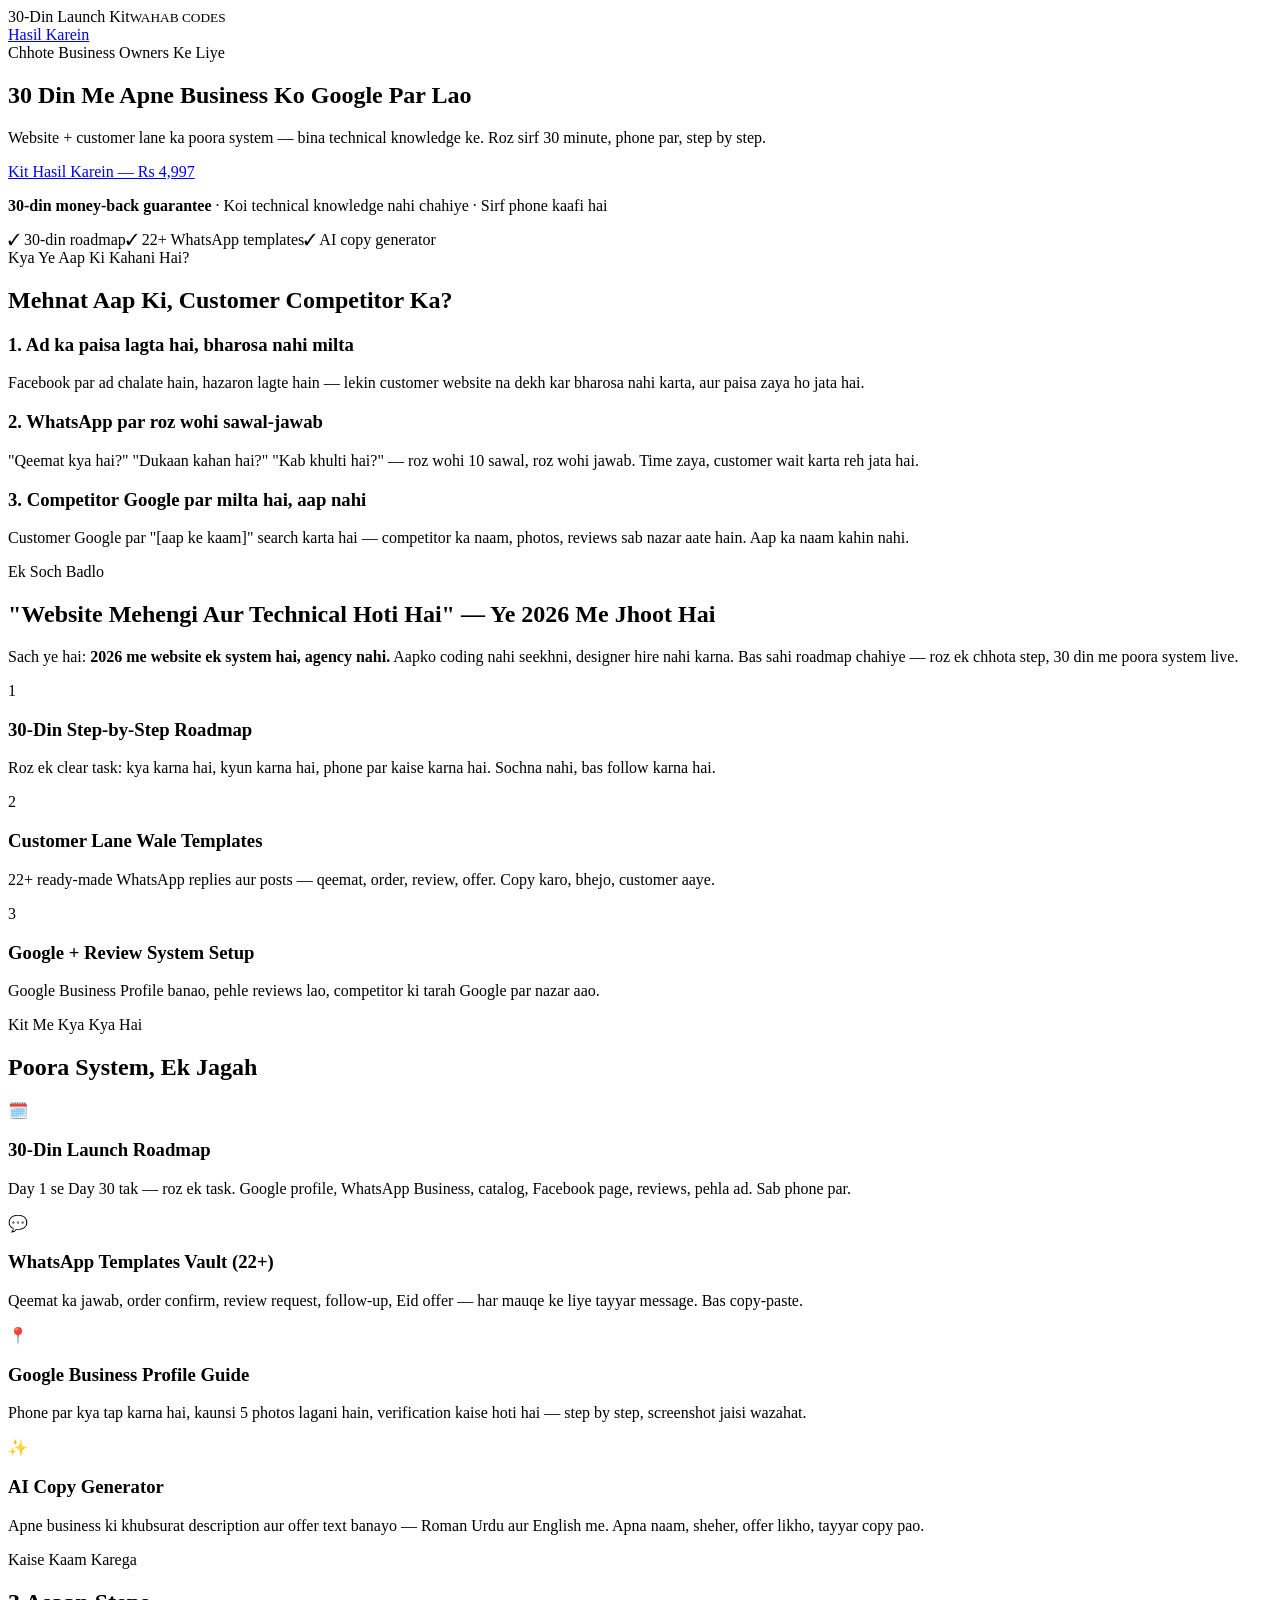
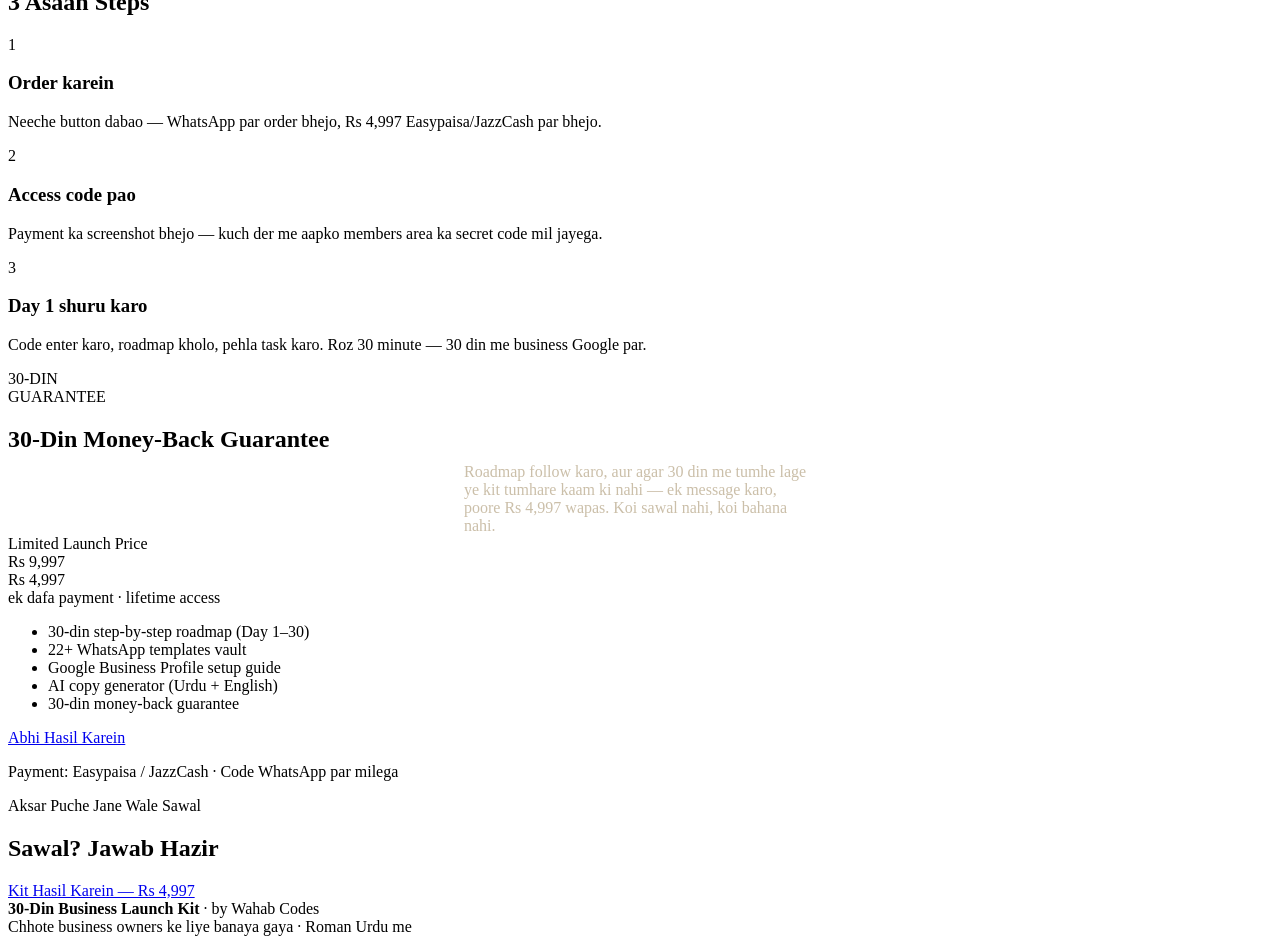
==== members/index.html @ 4843637c "Add files via upload" ====
<!DOCTYPE html>
<html lang="ur">
<head>
<meta charset="UTF-8">
<meta name="viewport" content="width=device-width, initial-scale=1.0, viewport-fit=cover">
<title>30-Din Business Launch Kit — Apne Business Ko Google Par Lao</title>
<meta name="description" content="30 din me apne business ko Google par lao — website + customer lane ka poora system, bina technical knowledge ke. Chhote business owners ke liye step-by-step roadmap, WhatsApp templates aur AI copy generator.">
<link rel="preconnect" href="https://fonts.googleapis.com">
<link rel="preconnect" href="https://fonts.gstatic.com" crossorigin>
<link href="https://fonts.googleapis.com/css2?family=Montserrat:wght@700;800&family=Inter:wght@400;500;600;700&display=swap" rel="stylesheet">
<link rel="stylesheet" href="css/style.css">
</head>
<body class="has-sticky">

<header class="topbar">
  <div class="wrap">
    <div class="brand">30-Din Launch Kit<small>WAHAB CODES</small></div>
    <a class="cta-mini" href="buy.html">Hasil Karein</a>
  </div>
</header>

<section class="hero">
  <div class="wrap">
    <span class="kicker">Chhote Business Owners Ke Liye</span>
    <h1>30 Din Me Apne Business Ko <span class="hl">Google Par Lao</span></h1>
    <p class="lead">Website + customer lane ka poora system — bina technical knowledge ke. Roz sirf 30 minute, phone par, step by step.</p>
    <a class="btn" href="buy.html">Kit Hasil Karein — Rs 4,997</a>
    <p class="trustline"><b>30-din money-back guarantee</b> · Koi technical knowledge nahi chahiye · Sirf phone kaafi hai</p>
    <div class="hero-badges">
      <span>✓ 30-din roadmap</span><span>✓ 22+ WhatsApp templates</span><span>✓ AI copy generator</span>
    </div>
  </div>
</section>

<section class="dark">
  <div class="wrap">
    <span class="kicker">Kya Ye Aap Ki Kahani Hai?</span>
    <h2>Mehnat Aap Ki, Customer Competitor Ka?</h2>
    <div class="pain-card">
      <h3>1. Ad ka paisa lagta hai, bharosa nahi milta</h3>
      <p>Facebook par ad chalate hain, hazaron lagte hain — lekin customer website na dekh kar bharosa nahi karta, aur paisa zaya ho jata hai.</p>
    </div>
    <div class="pain-card">
      <h3>2. WhatsApp par roz wohi sawal-jawab</h3>
      <p>"Qeemat kya hai?" "Dukaan kahan hai?" "Kab khulti hai?" — roz wohi 10 sawal, roz wohi jawab. Time zaya, customer wait karta reh jata hai.</p>
    </div>
    <div class="pain-card">
      <h3>3. Competitor Google par milta hai, aap nahi</h3>
      <p>Customer Google par "[aap ke kaam]" search karta hai — competitor ka naam, photos, reviews sab nazar aate hain. Aap ka naam kahin nahi.</p>
    </div>
  </div>
</section>

<section>
  <div class="wrap">
    <span class="kicker">Ek Soch Badlo</span>
    <h2>"Website Mehengi Aur Technical Hoti Hai" — Ye 2026 Me Jhoot Hai</h2>
    <p class="lead" style="margin-top:10px">Sach ye hai: <b style="color:var(--espresso)">2026 me website ek system hai, agency nahi.</b> Aapko coding nahi seekhni, designer hire nahi karna. Bas sahi roadmap chahiye — roz ek chhota step, 30 din me poora system live.</p>
    <div class="grid3">
      <div class="pcard">
        <div class="num">1</div>
        <h3>30-Din Step-by-Step Roadmap</h3>
        <p>Roz ek clear task: kya karna hai, kyun karna hai, phone par kaise karna hai. Sochna nahi, bas follow karna hai.</p>
      </div>
      <div class="pcard">
        <div class="num">2</div>
        <h3>Customer Lane Wale Templates</h3>
        <p>22+ ready-made WhatsApp replies aur posts — qeemat, order, review, offer. Copy karo, bhejo, customer aaye.</p>
      </div>
      <div class="pcard">
        <div class="num">3</div>
        <h3>Google + Review System Setup</h3>
        <p>Google Business Profile banao, pehle reviews lao, competitor ki tarah Google par nazar aao.</p>
      </div>
    </div>
  </div>
</section>

<section class="inside">
  <div class="wrap">
    <span class="kicker">Kit Me Kya Kya Hai</span>
    <h2>Poora System, Ek Jagah</h2>
    <div class="inside-item">
      <div class="ico">🗓️</div>
      <div><h3>30-Din Launch Roadmap</h3><p>Day 1 se Day 30 tak — roz ek task. Google profile, WhatsApp Business, catalog, Facebook page, reviews, pehla ad. Sab phone par.</p></div>
    </div>
    <div class="inside-item">
      <div class="ico">💬</div>
      <div><h3>WhatsApp Templates Vault (22+)</h3><p>Qeemat ka jawab, order confirm, review request, follow-up, Eid offer — har mauqe ke liye tayyar message. Bas copy-paste.</p></div>
    </div>
    <div class="inside-item">
      <div class="ico">📍</div>
      <div><h3>Google Business Profile Guide</h3><p>Phone par kya tap karna hai, kaunsi 5 photos lagani hain, verification kaise hoti hai — step by step, screenshot jaisi wazahat.</p></div>
    </div>
    <div class="inside-item">
      <div class="ico">✨</div>
      <div><h3>AI Copy Generator</h3><p>Apne business ki khubsurat description aur offer text banayo — Roman Urdu aur English me. Apna naam, sheher, offer likho, tayyar copy pao.</p></div>
    </div>
  </div>
</section>

<section>
  <div class="wrap">
    <span class="kicker">Kaise Kaam Karega</span>
    <h2>3 Asaan Steps</h2>
    <div class="step"><div class="n">1</div><div><h3>Order karein</h3><p>Neeche button dabao — WhatsApp par order bhejo, Rs 4,997 Easypaisa/JazzCash par bhejo.</p></div></div>
    <div class="step"><div class="n">2</div><div><h3>Access code pao</h3><p>Payment ka screenshot bhejo — kuch der me aapko members area ka secret code mil jayega.</p></div></div>
    <div class="step"><div class="n">3</div><div><h3>Day 1 shuru karo</h3><p>Code enter karo, roadmap kholo, pehla task karo. Roz 30 minute — 30 din me business Google par.</p></div></div>
  </div>
</section>

<section class="guarantee">
  <div class="wrap">
    <div class="seal">30-DIN<br>GUARANTEE</div>
    <h2 style="margin-bottom:10px">30-Din Money-Back Guarantee</h2>
    <p class="lead" style="color:#CBBFA9;max-width:44ch;margin:0 auto">Roadmap follow karo, aur agar 30 din me tumhe lage ye kit tumhare kaam ki nahi — ek message karo, poore Rs 4,997 wapas. Koi sawal nahi, koi bahana nahi.</p>
  </div>
</section>

<section>
  <div class="wrap">
    <div class="price-card">
      <span class="kicker">Limited Launch Price</span>
      <div class="was">Rs 9,997</div>
      <div class="now">Rs 4,997</div>
      <div class="per">ek dafa payment · lifetime access</div>
      <ul>
        <li>30-din step-by-step roadmap (Day 1–30)</li>
        <li>22+ WhatsApp templates vault</li>
        <li>Google Business Profile setup guide</li>
        <li>AI copy generator (Urdu + English)</li>
        <li>30-din money-back guarantee</li>
      </ul>
      <a class="btn" href="buy.html">Abhi Hasil Karein</a>
      <p class="trustline">Payment: Easypaisa / JazzCash · Code WhatsApp par milega</p>
    </div>
  </div>
</section>

<section style="padding-top:0">
  <div class="wrap">
    <span class="kicker">Aksar Puche Jane Wale Sawal</span>
    <h2>Sawal? Jawab Hazir</h2>
    <div id="faq"></div>
  </div>
</section>

<div class="sticky-cta">
  <a class="btn" href="buy.html">Kit Hasil Karein — Rs 4,997</a>
</div>

<footer>
  <div class="wrap">
    <b>30-Din Business Launch Kit</b> · by Wahab Codes<br>
    Chhote business owners ke liye banaya gaya · Roman Urdu me
  </div>
</footer>

<script src="js/main.js"></script>
</body>
</html>
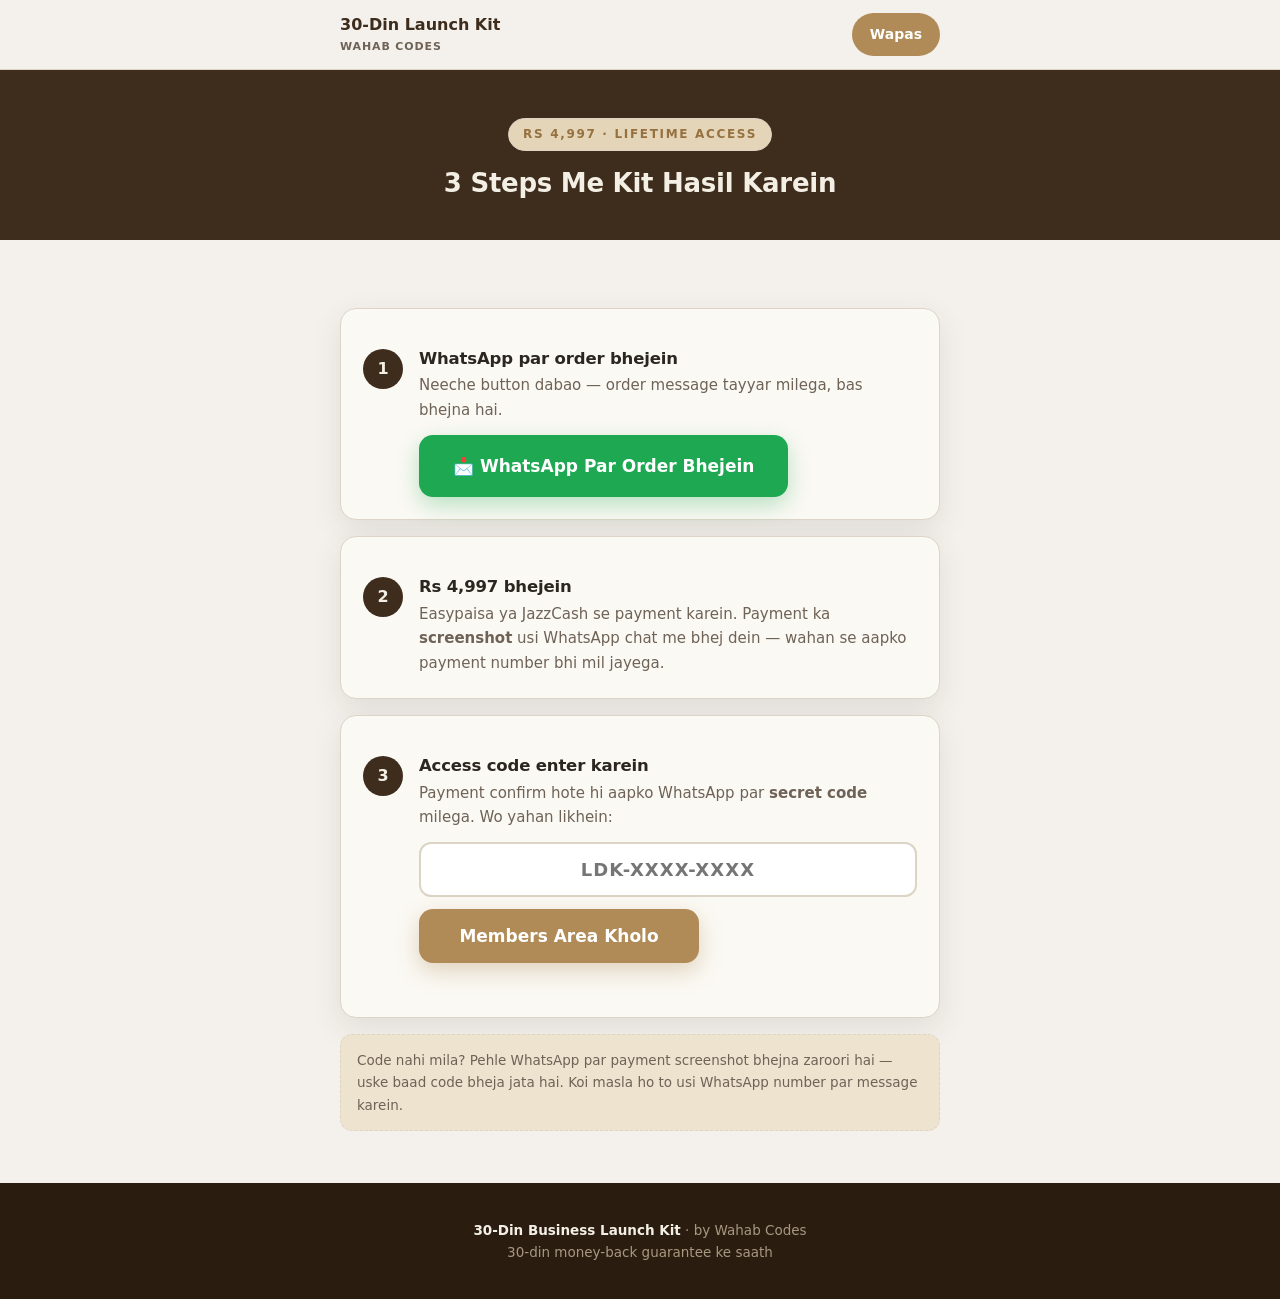
==== commit d2f80ec1: "Fix swapped index.html: members home goes in members/" ====
--- a/members/index.html
+++ b/members/index.html
@@ -3,159 +3,60 @@
 <head>
 <meta charset="UTF-8">
 <meta name="viewport" content="width=device-width, initial-scale=1.0, viewport-fit=cover">
-<title>30-Din Business Launch Kit — Apne Business Ko Google Par Lao</title>
-<meta name="description" content="30 din me apne business ko Google par lao — website + customer lane ka poora system, bina technical knowledge ke. Chhote business owners ke liye step-by-step roadmap, WhatsApp templates aur AI copy generator.">
+<title>Members Area — 30-Din Business Launch Kit</title>
 <link rel="preconnect" href="https://fonts.googleapis.com">
 <link rel="preconnect" href="https://fonts.gstatic.com" crossorigin>
 <link href="https://fonts.googleapis.com/css2?family=Montserrat:wght@700;800&family=Inter:wght@400;500;600;700&display=swap" rel="stylesheet">
-<link rel="stylesheet" href="css/style.css">
+<link rel="stylesheet" href="../css/style.css">
+<script src="js/gate.js"></script>
 </head>
-<body class="has-sticky">
+<body>
 
-<header class="topbar">
+<header class="mem-top">
   <div class="wrap">
-    <div class="brand">30-Din Launch Kit<small>WAHAB CODES</small></div>
-    <a class="cta-mini" href="buy.html">Hasil Karein</a>
+    <p style="letter-spacing:.12em;font-size:11px;font-weight:700">WAHAB CODES · MEMBERS AREA</p>
+    <h1>Assalam-o-Alaikum! 👋</h1>
+    <p>Aapka 30-din ka safar yahan se shuru hota hai. Neeche se Day 1 kholo.</p>
   </div>
 </header>
 
-<section class="hero">
+<section style="padding-top:26px">
   <div class="wrap">
-    <span class="kicker">Chhote Business Owners Ke Liye</span>
-    <h1>30 Din Me Apne Business Ko <span class="hl">Google Par Lao</span></h1>
-    <p class="lead">Website + customer lane ka poora system — bina technical knowledge ke. Roz sirf 30 minute, phone par, step by step.</p>
-    <a class="btn" href="buy.html">Kit Hasil Karein — Rs 4,997</a>
-    <p class="trustline"><b>30-din money-back guarantee</b> · Koi technical knowledge nahi chahiye · Sirf phone kaafi hai</p>
-    <div class="hero-badges">
-      <span>✓ 30-din roadmap</span><span>✓ 22+ WhatsApp templates</span><span>✓ AI copy generator</span>
+    <a class="mem-card" href="roadmap.html">
+      <span class="tag">Day 1 – 30</span>
+      <h3>🗓️ 30-Din Launch Roadmap</h3>
+      <p>Roz ek task: kya karna hai, kyun, aur phone par kaise. Day 1 se shuru karein.</p>
+    </a>
+    <a class="mem-card" href="templates.html">
+      <span class="tag">22+ Ready Messages</span>
+      <h3>💬 WhatsApp Templates Vault</h3>
+      <p>Qeemat, order, review, offer — har mauqe ka tayyar jawab. Copy karein, bhej dein.</p>
+    </a>
+    <a class="mem-card" href="gbp-guide.html">
+      <span class="tag">Step by Step</span>
+      <h3>📍 Google Business Profile Guide</h3>
+      <p>Google par apni dukaan kaise lao — phone par kya tap karna hai, sab kuch.</p>
+    </a>
+    <a class="mem-card" href="generator.html">
+      <span class="tag">AI Tool</span>
+      <h3>✨ Copy Generator</h3>
+      <p>Apne business ki khubsurat description aur offer text banayo — Urdu aur English me.</p>
+    </a>
+    <div style="text-align:center">
+      <button class="logout" id="logoutBtn" type="button">Logout</button>
     </div>
   </div>
 </section>
 
-<section class="dark">
-  <div class="wrap">
-    <span class="kicker">Kya Ye Aap Ki Kahani Hai?</span>
-    <h2>Mehnat Aap Ki, Customer Competitor Ka?</h2>
-    <div class="pain-card">
-      <h3>1. Ad ka paisa lagta hai, bharosa nahi milta</h3>
-      <p>Facebook par ad chalate hain, hazaron lagte hain — lekin customer website na dekh kar bharosa nahi karta, aur paisa zaya ho jata hai.</p>
-    </div>
-    <div class="pain-card">
-      <h3>2. WhatsApp par roz wohi sawal-jawab</h3>
-      <p>"Qeemat kya hai?" "Dukaan kahan hai?" "Kab khulti hai?" — roz wohi 10 sawal, roz wohi jawab. Time zaya, customer wait karta reh jata hai.</p>
-    </div>
-    <div class="pain-card">
-      <h3>3. Competitor Google par milta hai, aap nahi</h3>
-      <p>Customer Google par "[aap ke kaam]" search karta hai — competitor ka naam, photos, reviews sab nazar aate hain. Aap ka naam kahin nahi.</p>
-    </div>
-  </div>
-</section>
-
-<section>
-  <div class="wrap">
-    <span class="kicker">Ek Soch Badlo</span>
-    <h2>"Website Mehengi Aur Technical Hoti Hai" — Ye 2026 Me Jhoot Hai</h2>
-    <p class="lead" style="margin-top:10px">Sach ye hai: <b style="color:var(--espresso)">2026 me website ek system hai, agency nahi.</b> Aapko coding nahi seekhni, designer hire nahi karna. Bas sahi roadmap chahiye — roz ek chhota step, 30 din me poora system live.</p>
-    <div class="grid3">
-      <div class="pcard">
-        <div class="num">1</div>
-        <h3>30-Din Step-by-Step Roadmap</h3>
-        <p>Roz ek clear task: kya karna hai, kyun karna hai, phone par kaise karna hai. Sochna nahi, bas follow karna hai.</p>
-      </div>
-      <div class="pcard">
-        <div class="num">2</div>
-        <h3>Customer Lane Wale Templates</h3>
-        <p>22+ ready-made WhatsApp replies aur posts — qeemat, order, review, offer. Copy karo, bhejo, customer aaye.</p>
-      </div>
-      <div class="pcard">
-        <div class="num">3</div>
-        <h3>Google + Review System Setup</h3>
-        <p>Google Business Profile banao, pehle reviews lao, competitor ki tarah Google par nazar aao.</p>
-      </div>
-    </div>
-  </div>
-</section>
-
-<section class="inside">
-  <div class="wrap">
-    <span class="kicker">Kit Me Kya Kya Hai</span>
-    <h2>Poora System, Ek Jagah</h2>
-    <div class="inside-item">
-      <div class="ico">🗓️</div>
-      <div><h3>30-Din Launch Roadmap</h3><p>Day 1 se Day 30 tak — roz ek task. Google profile, WhatsApp Business, catalog, Facebook page, reviews, pehla ad. Sab phone par.</p></div>
-    </div>
-    <div class="inside-item">
-      <div class="ico">💬</div>
-      <div><h3>WhatsApp Templates Vault (22+)</h3><p>Qeemat ka jawab, order confirm, review request, follow-up, Eid offer — har mauqe ke liye tayyar message. Bas copy-paste.</p></div>
-    </div>
-    <div class="inside-item">
-      <div class="ico">📍</div>
-      <div><h3>Google Business Profile Guide</h3><p>Phone par kya tap karna hai, kaunsi 5 photos lagani hain, verification kaise hoti hai — step by step, screenshot jaisi wazahat.</p></div>
-    </div>
-    <div class="inside-item">
-      <div class="ico">✨</div>
-      <div><h3>AI Copy Generator</h3><p>Apne business ki khubsurat description aur offer text banayo — Roman Urdu aur English me. Apna naam, sheher, offer likho, tayyar copy pao.</p></div>
-    </div>
-  </div>
-</section>
-
-<section>
-  <div class="wrap">
-    <span class="kicker">Kaise Kaam Karega</span>
-    <h2>3 Asaan Steps</h2>
-    <div class="step"><div class="n">1</div><div><h3>Order karein</h3><p>Neeche button dabao — WhatsApp par order bhejo, Rs 4,997 Easypaisa/JazzCash par bhejo.</p></div></div>
-    <div class="step"><div class="n">2</div><div><h3>Access code pao</h3><p>Payment ka screenshot bhejo — kuch der me aapko members area ka secret code mil jayega.</p></div></div>
-    <div class="step"><div class="n">3</div><div><h3>Day 1 shuru karo</h3><p>Code enter karo, roadmap kholo, pehla task karo. Roz 30 minute — 30 din me business Google par.</p></div></div>
-  </div>
-</section>
-
-<section class="guarantee">
-  <div class="wrap">
-    <div class="seal">30-DIN<br>GUARANTEE</div>
-    <h2 style="margin-bottom:10px">30-Din Money-Back Guarantee</h2>
-    <p class="lead" style="color:#CBBFA9;max-width:44ch;margin:0 auto">Roadmap follow karo, aur agar 30 din me tumhe lage ye kit tumhare kaam ki nahi — ek message karo, poore Rs 4,997 wapas. Koi sawal nahi, koi bahana nahi.</p>
-  </div>
-</section>
-
-<section>
-  <div class="wrap">
-    <div class="price-card">
-      <span class="kicker">Limited Launch Price</span>
-      <div class="was">Rs 9,997</div>
-      <div class="now">Rs 4,997</div>
-      <div class="per">ek dafa payment · lifetime access</div>
-      <ul>
-        <li>30-din step-by-step roadmap (Day 1–30)</li>
-        <li>22+ WhatsApp templates vault</li>
-        <li>Google Business Profile setup guide</li>
-        <li>AI copy generator (Urdu + English)</li>
-        <li>30-din money-back guarantee</li>
-      </ul>
-      <a class="btn" href="buy.html">Abhi Hasil Karein</a>
-      <p class="trustline">Payment: Easypaisa / JazzCash · Code WhatsApp par milega</p>
-    </div>
-  </div>
-</section>
-
-<section style="padding-top:0">
-  <div class="wrap">
-    <span class="kicker">Aksar Puche Jane Wale Sawal</span>
-    <h2>Sawal? Jawab Hazir</h2>
-    <div id="faq"></div>
-  </div>
-</section>
-
-<div class="sticky-cta">
-  <a class="btn" href="buy.html">Kit Hasil Karein — Rs 4,997</a>
-</div>
-
 <footer>
-  <div class="wrap">
-    <b>30-Din Business Launch Kit</b> · by Wahab Codes<br>
-    Chhote business owners ke liye banaya gaya · Roman Urdu me
-  </div>
+  <div class="wrap"><b>30-Din Business Launch Kit</b> · by Wahab Codes</div>
 </footer>
 
-<script src="js/main.js"></script>
+<script>
+document.getElementById('logoutBtn').addEventListener('click', function(){
+  try{ sessionStorage.removeItem('ldk_access'); }catch(e){}
+  window.location.href = '../buy.html';
+});
+</script>
 </body>
 </html>
--- a/css/style.css
+++ b/css/style.css
@@ -0,0 +1,229 @@
+/* 30-Din Business Launch Kit — shared design system
+   Palette: warm trustworthy premium (Pakistani small-biz)
+   60% ivory / 30% espresso / 10% brass. No pure saturated hexes. */
+:root{
+  --ivory:#F4F1EC;
+  --parchment:#EDE3CF;
+  --card:#FBF9F4;
+  --espresso:#3E2C1C;
+  --espresso-deep:#2B1C10;
+  --brass:#B08B57;
+  --brass-dark:#96713F;
+  --brass-soft:#E4D5B8;
+  --olive:#7B5E3B;
+  --ink:#2B2620;
+  --muted:#6F6257;
+  --line:#DCD4C4;
+  --cream-text:#F3EFE4;
+  --wa:#1DA851;
+  --wa-dark:#178A43;
+  --radius:16px;
+  --shadow:0 10px 30px rgba(62,44,28,.10);
+  --font-h:'Montserrat',system-ui,sans-serif;
+  --font-b:'Inter',system-ui,sans-serif;
+}
+*{box-sizing:border-box;margin:0;padding:0}
+html{overflow-x:hidden;scroll-behavior:smooth}
+body{
+  font-family:var(--font-b);
+  background:var(--ivory);
+  color:var(--ink);
+  line-height:1.65;
+  overflow-x:hidden;
+  -webkit-font-smoothing:antialiased;
+}
+img{max-width:100%;display:block}
+a{color:inherit}
+.wrap{max-width:560px;margin:0 auto;padding:0 20px}
+section{padding:52px 0}
+h1,h2,h3{font-family:var(--font-h);line-height:1.25;letter-spacing:-.01em}
+h1{font-size:clamp(30px,8vw,42px);font-weight:800}
+h2{font-size:clamp(22px,6vw,30px);font-weight:800;margin-bottom:8px}
+h3{font-size:18px;font-weight:700}
+.lead{font-size:17px;color:var(--muted)}
+.kicker{
+  display:inline-block;font-family:var(--font-h);font-size:12px;font-weight:700;
+  letter-spacing:.14em;text-transform:uppercase;color:var(--brass-dark);
+  background:var(--brass-soft);border:1px solid var(--line);
+  padding:6px 14px;border-radius:999px;margin-bottom:16px;
+}
+/* ---------- top bar ---------- */
+.topbar{
+  position:sticky;top:0;z-index:50;background:rgba(244,241,236,.92);
+  backdrop-filter:blur(10px);border-bottom:1px solid var(--line);
+}
+.topbar .wrap{display:flex;align-items:center;justify-content:space-between;padding-top:12px;padding-bottom:12px}
+.brand{font-family:var(--font-h);font-weight:800;font-size:16px;color:var(--espresso)}
+.brand small{display:block;font-size:11px;font-weight:600;color:var(--muted);letter-spacing:.08em}
+.topbar .cta-mini{
+  font-family:var(--font-h);font-weight:700;font-size:14px;color:#fff;
+  background:var(--brass);padding:10px 18px;border-radius:999px;text-decoration:none;
+}
+/* ---------- hero ---------- */
+.hero{background:linear-gradient(180deg,var(--ivory) 0%,var(--parchment) 100%);padding:64px 0 56px;text-align:center}
+.hero h1{color:var(--espresso);margin:14px 0 14px}
+.hero h1 .hl{color:var(--brass-dark)}
+.hero .lead{max-width:44ch;margin:0 auto 26px}
+.btn{
+  display:inline-block;font-family:var(--font-h);font-weight:800;font-size:17px;
+  background:var(--brass);color:#fff;text-decoration:none;text-align:center;
+  padding:17px 34px;border-radius:14px;border:none;cursor:pointer;width:100%;
+  box-shadow:0 8px 22px rgba(176,139,87,.35);transition:transform .15s,background .15s;
+}
+.btn:active{transform:scale(.98)}
+.btn:hover{background:var(--brass-dark)}
+.btn-wa{background:var(--wa);box-shadow:0 8px 22px rgba(29,168,81,.30)}
+.btn-wa:hover{background:var(--wa-dark)}
+.btn-ghost{background:transparent;color:var(--espresso);border:2px solid var(--line);box-shadow:none}
+.trustline{margin-top:14px;font-size:13.5px;color:var(--muted)}
+.trustline b{color:var(--olive)}
+.hero-badges{display:flex;gap:10px;justify-content:center;flex-wrap:wrap;margin-top:22px}
+.hero-badges span{font-size:13px;font-weight:600;color:var(--olive);background:var(--card);
+  border:1px solid var(--line);padding:7px 14px;border-radius:999px}
+/* ---------- dark section ---------- */
+.dark{background:var(--espresso);color:var(--cream-text)}
+.dark h2{color:var(--cream-text)}
+.dark .lead{color:#CBBFA9}
+.dark .kicker{background:rgba(176,139,87,.18);border-color:rgba(176,139,87,.4);color:var(--brass-soft)}
+.pain-card{background:rgba(255,255,255,.05);border:1px solid rgba(176,139,87,.25);
+  border-radius:var(--radius);padding:20px;margin-top:14px}
+.pain-card h3{color:var(--brass-soft);margin-bottom:6px;font-size:16.5px}
+.pain-card p{font-size:15px;color:#D8CDB6}
+/* ---------- promise cards ---------- */
+.grid3{display:grid;gap:14px;margin-top:22px}
+.pcard{background:var(--card);border:1px solid var(--line);border-radius:var(--radius);
+  padding:22px;box-shadow:var(--shadow)}
+.pcard .num{font-family:var(--font-h);font-weight:800;font-size:13px;color:#fff;
+  background:var(--brass);width:32px;height:32px;border-radius:50%;
+  display:flex;align-items:center;justify-content:center;margin-bottom:12px}
+.pcard h3{margin-bottom:6px;color:var(--espresso)}
+.pcard p{font-size:15px;color:var(--muted)}
+/* ---------- inside list ---------- */
+.inside{background:var(--parchment)}
+.inside-item{display:flex;gap:14px;background:var(--card);border:1px solid var(--line);
+  border-radius:var(--radius);padding:18px;margin-top:12px;align-items:flex-start}
+.inside-item .ico{flex:0 0 44px;height:44px;border-radius:12px;background:var(--brass-soft);
+  display:flex;align-items:center;justify-content:center;font-size:22px}
+.inside-item h3{font-size:16px;color:var(--espresso);margin-bottom:4px}
+.inside-item p{font-size:14.5px;color:var(--muted)}
+/* ---------- steps ---------- */
+.step{display:flex;gap:16px;margin-top:18px;align-items:flex-start}
+.step .n{flex:0 0 40px;height:40px;border-radius:50%;background:var(--espresso);color:var(--cream-text);
+  font-family:var(--font-h);font-weight:800;display:flex;align-items:center;justify-content:center}
+.step h3{font-size:16.5px;margin-bottom:4px}
+.step p{font-size:15px;color:var(--muted)}
+/* ---------- guarantee ---------- */
+.guarantee{background:var(--espresso-deep);color:var(--cream-text);text-align:center}
+.guarantee .seal{width:86px;height:86px;margin:0 auto 18px;border-radius:50%;
+  border:3px solid var(--brass);display:flex;align-items:center;justify-content:center;
+  font-family:var(--font-h);font-weight:800;font-size:15px;color:var(--brass-soft);text-align:center;line-height:1.3}
+/* ---------- price ---------- */
+.price-card{background:var(--card);border:2px solid var(--brass);border-radius:20px;
+  padding:30px 24px;text-align:center;box-shadow:var(--shadow);margin-top:8px}
+.price-card .was{color:var(--muted);text-decoration:line-through;font-size:16px}
+.price-card .now{font-family:var(--font-h);font-weight:800;font-size:46px;color:var(--espresso);margin:6px 0}
+.price-card .per{font-size:14px;color:var(--muted)}
+.price-card ul{list-style:none;text-align:left;margin:20px 0;font-size:15px}
+.price-card li{padding:8px 0;border-bottom:1px dashed var(--line);color:var(--ink)}
+.price-card li:last-child{border:none}
+.price-card li::before{content:"✓ ";color:var(--brass-dark);font-weight:800}
+/* ---------- faq ---------- */
+.faq-item{background:var(--card);border:1px solid var(--line);border-radius:12px;margin-top:10px;overflow:hidden}
+.faq-q{width:100%;text-align:left;background:none;border:none;font-family:var(--font-h);
+  font-weight:700;font-size:15.5px;color:var(--espresso);padding:16px 18px;cursor:pointer;
+  display:flex;justify-content:space-between;align-items:center;gap:10px}
+.faq-q .pm{color:var(--brass-dark);font-size:20px;flex:0 0 auto}
+.faq-a{max-height:0;overflow:hidden;transition:max-height .25s ease}
+.faq-a p{padding:0 18px 16px;font-size:14.5px;color:var(--muted)}
+.faq-item.open .faq-a{max-height:300px}
+/* ---------- sticky cta ---------- */
+.sticky-cta{position:fixed;bottom:0;left:0;right:0;z-index:60;
+  background:rgba(43,28,16,.96);backdrop-filter:blur(8px);
+  padding:12px 20px calc(12px + env(safe-area-inset-bottom));border-top:1px solid rgba(176,139,87,.35)}
+.sticky-cta .btn{padding:14px}
+body.has-sticky{padding-bottom:86px}
+/* ---------- footer ---------- */
+footer{background:var(--espresso-deep);color:#A89880;padding:36px 0;text-align:center;font-size:13.5px}
+footer b{color:var(--cream-text)}
+/* ---------- buy page ---------- */
+.buy-hero{background:var(--espresso);color:var(--cream-text);text-align:center;padding:48px 0 40px}
+.buy-hero h1{font-size:26px}
+.order-box{background:var(--card);border:1px solid var(--line);border-radius:var(--radius);
+  padding:22px;margin-top:16px;box-shadow:var(--shadow)}
+.code-input{width:100%;font-family:var(--font-h);font-size:18px;font-weight:700;letter-spacing:.06em;
+  text-align:center;padding:15px;border:2px solid var(--line);border-radius:12px;margin:12px 0;
+  background:#fff;color:var(--espresso);text-transform:uppercase}
+.code-input:focus{outline:none;border-color:var(--brass)}
+.code-msg{min-height:24px;font-size:14px;text-align:center;margin-top:8px;font-weight:600}
+.code-msg.err{color:#B3402E}
+.code-msg.ok{color:var(--wa-dark)}
+.note{font-size:13.5px;color:var(--muted);background:var(--parchment);border:1px dashed var(--line);
+  border-radius:12px;padding:14px 16px;margin-top:16px}
+/* ---------- members ---------- */
+.mem-top{background:var(--espresso);color:var(--cream-text);padding:26px 0}
+.mem-top h1{font-size:22px}
+.mem-top p{color:#CBBFA9;font-size:14px}
+.mem-card{display:block;background:var(--card);border:1px solid var(--line);border-radius:var(--radius);
+  padding:22px;margin-top:14px;text-decoration:none;box-shadow:var(--shadow)}
+.mem-card h3{color:var(--espresso);margin:8px 0 4px}
+.mem-card p{font-size:14.5px;color:var(--muted)}
+.mem-card .tag{font-size:12px;font-weight:700;color:var(--brass-dark);letter-spacing:.1em;text-transform:uppercase}
+.logout{background:none;border:none;color:var(--muted);font-size:13px;text-decoration:underline;cursor:pointer;margin-top:18px}
+/* day cards */
+.day{background:var(--card);border:1px solid var(--line);border-radius:var(--radius);margin-top:12px;overflow:hidden}
+.day-head{width:100%;background:none;border:none;text-align:left;padding:16px 18px;cursor:pointer;
+  display:flex;gap:14px;align-items:center}
+.day-num{flex:0 0 46px;height:46px;border-radius:12px;background:var(--espresso);color:var(--cream-text);
+  font-family:var(--font-h);font-weight:800;font-size:13px;display:flex;align-items:center;justify-content:center}
+.day-head h3{font-size:15.5px;color:var(--espresso);flex:1}
+.day-body{max-height:0;overflow:hidden;transition:max-height .3s ease}
+.day.open .day-body{max-height:800px}
+.day-body .inner{padding:0 18px 18px 78px}
+.day-body h4{font-size:13px;text-transform:uppercase;letter-spacing:.08em;color:var(--brass-dark);margin:10px 0 4px}
+.day-body p{font-size:14.5px;color:var(--ink)}
+.weekbar{display:flex;gap:8px;flex-wrap:wrap;margin:18px 0 6px}
+.weekbar button{font-family:var(--font-h);font-size:13px;font-weight:700;padding:8px 14px;border-radius:999px;
+  border:1px solid var(--line);background:var(--card);color:var(--muted);cursor:pointer}
+.weekbar button.on{background:var(--espresso);color:var(--cream-text);border-color:var(--espresso)}
+/* templates */
+.tpl{background:var(--card);border:1px solid var(--line);border-radius:var(--radius);padding:18px;margin-top:12px}
+.tpl .cat{font-size:11.5px;font-weight:700;letter-spacing:.1em;text-transform:uppercase;color:var(--brass-dark)}
+.tpl h3{font-size:15.5px;color:var(--espresso);margin:4px 0 8px}
+.tpl .txt{background:var(--ivory);border:1px dashed var(--line);border-radius:10px;
+  padding:12px 14px;font-size:14.5px;white-space:pre-wrap;margin-bottom:12px}
+.copybtn{font-family:var(--font-h);font-size:13.5px;font-weight:700;color:#fff;background:var(--olive);
+  border:none;border-radius:10px;padding:10px 18px;cursor:pointer}
+.copybtn.done{background:var(--wa)}
+.catbar{display:flex;gap:8px;overflow-x:auto;padding:4px 2px 10px;margin-top:14px;-webkit-overflow-scrolling:touch}
+.catbar button{flex:0 0 auto;font-family:var(--font-h);font-size:13px;font-weight:700;padding:8px 14px;
+  border-radius:999px;border:1px solid var(--line);background:var(--card);color:var(--muted);cursor:pointer}
+.catbar button.on{background:var(--espresso);color:var(--cream-text);border-color:var(--espresso)}
+/* gbp steps */
+.gstep{display:flex;gap:14px;margin-top:14px;background:var(--card);border:1px solid var(--line);
+  border-radius:var(--radius);padding:18px}
+.gstep .n{flex:0 0 38px;height:38px;border-radius:50%;background:var(--brass);color:#fff;
+  font-family:var(--font-h);font-weight:800;display:flex;align-items:center;justify-content:center;font-size:15px}
+.gstep h3{font-size:15.5px;color:var(--espresso);margin-bottom:4px}
+.gstep p{font-size:14.5px;color:var(--muted)}
+/* generator */
+.gen-form{background:var(--card);border:1px solid var(--line);border-radius:var(--radius);padding:20px;margin-top:14px}
+.gen-form label{display:block;font-family:var(--font-h);font-size:13.5px;font-weight:700;color:var(--espresso);margin:14px 0 6px}
+.gen-form label:first-child{margin-top:0}
+.gen-form input,.gen-form select,.gen-form textarea{width:100%;font-family:var(--font-b);font-size:15px;
+  padding:12px 14px;border:2px solid var(--line);border-radius:10px;background:#fff;color:var(--ink)}
+.gen-form input:focus,.gen-form select:focus,.gen-form textarea:focus{outline:none;border-color:var(--brass)}
+.tone-row{display:flex;gap:8px}
+.tone-row button{flex:1;font-family:var(--font-h);font-size:13.5px;font-weight:700;padding:11px 6px;
+  border-radius:10px;border:2px solid var(--line);background:#fff;color:var(--muted);cursor:pointer}
+.tone-row button.on{border-color:var(--brass);color:var(--brass-dark);background:var(--brass-soft)}
+.gen-out{margin-top:16px}
+.gen-block{background:var(--card);border:1px solid var(--line);border-radius:var(--radius);padding:18px;margin-top:12px}
+.gen-block .lbl{font-size:12px;font-weight:700;letter-spacing:.1em;text-transform:uppercase;color:var(--brass-dark);margin-bottom:8px}
+.gen-block .body{font-size:15px;white-space:pre-wrap}
+@media(min-width:640px){
+  .wrap{max-width:640px}
+  .grid3{grid-template-columns:1fr 1fr 1fr}
+  .btn{width:auto;min-width:280px}
+  .sticky-cta{display:none}
+  body.has-sticky{padding-bottom:0}
+}
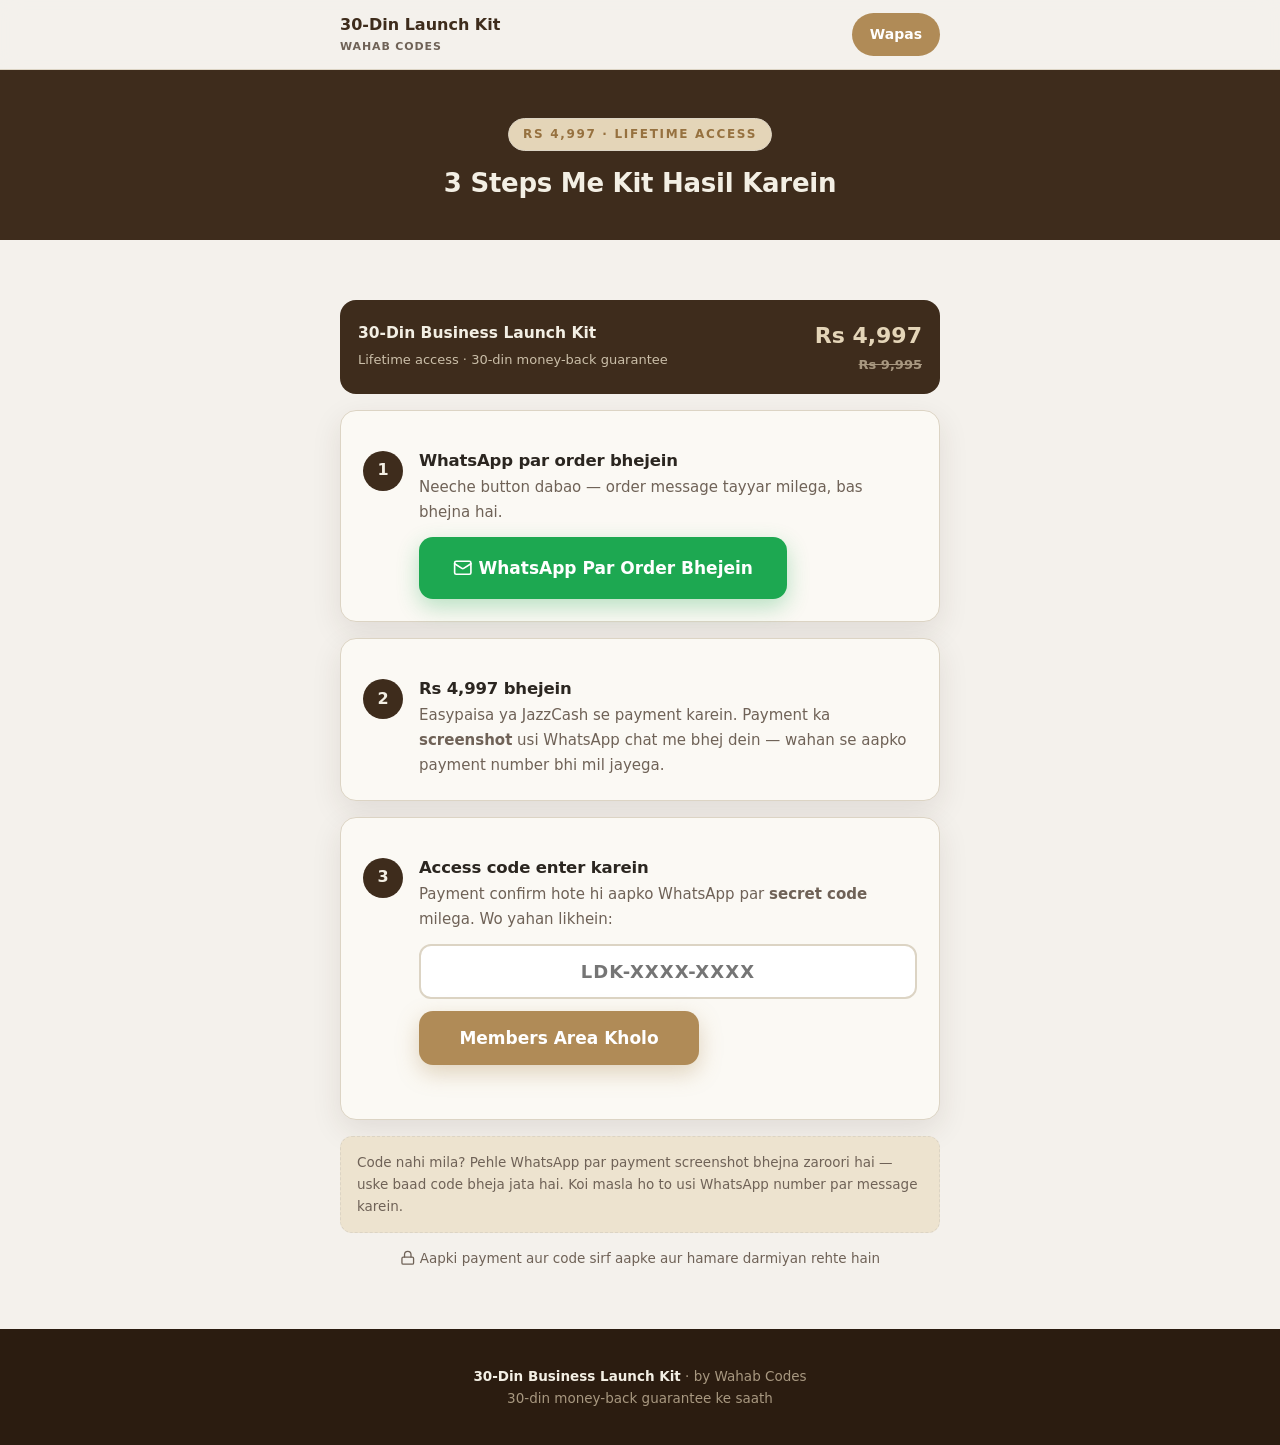
==== commit 64a5287e: "Emojis to SVG icons" ====
--- a/members/index.html
+++ b/members/index.html
@@ -15,7 +15,7 @@
 <header class="mem-top">
   <div class="wrap">
     <p style="letter-spacing:.12em;font-size:11px;font-weight:700">WAHAB CODES · MEMBERS AREA</p>
-    <h1>Assalam-o-Alaikum! 👋</h1>
+    <h1>Assalam-o-Alaikum! <svg class="ic" viewBox="0 0 24 24" fill="none" stroke="currentColor" stroke-width="2" stroke-linecap="round" stroke-linejoin="round" aria-hidden="true"><path d="M18 11V6a2 2 0 0 0-2-2a2 2 0 0 0-2 2"/><path d="M14 10V4a2 2 0 0 0-2-2a2 2 0 0 0-2 2v2"/><path d="M10 10.5V6a2 2 0 0 0-2-2a2 2 0 0 0-2 2v8"/><path d="M18 8a2 2 0 1 1 4 0v6a8 8 0 0 1-8 8h-2c-2.8 0-4.5-.86-5.99-2.34l-3.6-3.6a2 2 0 0 1 2.83-2.82L7 15"/></svg></h1>
     <p>Aapka 30-din ka safar yahan se shuru hota hai. Neeche se Day 1 kholo.</p>
   </div>
 </header>
@@ -24,22 +24,22 @@
   <div class="wrap">
     <a class="mem-card" href="roadmap.html">
       <span class="tag">Day 1 – 30</span>
-      <h3>🗓️ 30-Din Launch Roadmap</h3>
+      <h3><svg class="ic" viewBox="0 0 24 24" fill="none" stroke="currentColor" stroke-width="2" stroke-linecap="round" stroke-linejoin="round" aria-hidden="true"><rect x="3" y="4" width="18" height="18" rx="2"/><path d="M16 2v4M8 2v4M3 10h18"/></svg> 30-Din Launch Roadmap</h3>
       <p>Roz ek task: kya karna hai, kyun, aur phone par kaise. Day 1 se shuru karein.</p>
     </a>
     <a class="mem-card" href="templates.html">
       <span class="tag">22+ Ready Messages</span>
-      <h3>💬 WhatsApp Templates Vault</h3>
+      <h3><svg class="ic" viewBox="0 0 24 24" fill="none" stroke="currentColor" stroke-width="2" stroke-linecap="round" stroke-linejoin="round" aria-hidden="true"><path d="M7.9 20A9 9 0 1 0 4 16.1L2 22Z"/></svg> WhatsApp Templates Vault</h3>
       <p>Qeemat, order, review, offer — har mauqe ka tayyar jawab. Copy karein, bhej dein.</p>
     </a>
     <a class="mem-card" href="gbp-guide.html">
       <span class="tag">Step by Step</span>
-      <h3>📍 Google Business Profile Guide</h3>
+      <h3><svg class="ic" viewBox="0 0 24 24" fill="none" stroke="currentColor" stroke-width="2" stroke-linecap="round" stroke-linejoin="round" aria-hidden="true"><path d="M20 10c0 6-8 12-8 12s-8-6-8-12a8 8 0 0 1 16 0Z"/><circle cx="12" cy="10" r="3"/></svg> Google Business Profile Guide</h3>
       <p>Google par apni dukaan kaise lao — phone par kya tap karna hai, sab kuch.</p>
     </a>
     <a class="mem-card" href="generator.html">
       <span class="tag">AI Tool</span>
-      <h3>✨ Copy Generator</h3>
+      <h3><svg class="ic" viewBox="0 0 24 24" fill="none" stroke="currentColor" stroke-width="2" stroke-linecap="round" stroke-linejoin="round" aria-hidden="true"><path d="m12 3-1.9 5.8a2 2 0 0 1-1.3 1.3L3 12l5.8 1.9a2 2 0 0 1 1.3 1.3L12 21l1.9-5.8a2 2 0 0 1 1.3-1.3L21 12l-5.8-1.9a2 2 0 0 1-1.3-1.3L12 3Z"/></svg> Copy Generator</h3>
       <p>Apne business ki khubsurat description aur offer text banayo — Urdu aur English me.</p>
     </a>
     <div style="text-align:center">
--- a/css/style.css
+++ b/css/style.css
@@ -35,10 +35,10 @@
 img{max-width:100%;display:block}
 a{color:inherit}
 .wrap{max-width:560px;margin:0 auto;padding:0 20px}
-section{padding:52px 0}
+section{padding:60px 0}
 h1,h2,h3{font-family:var(--font-h);line-height:1.25;letter-spacing:-.01em}
 h1{font-size:clamp(30px,8vw,42px);font-weight:800}
-h2{font-size:clamp(22px,6vw,30px);font-weight:800;margin-bottom:8px}
+h2{font-size:clamp(22px,6vw,30px);font-weight:800;margin-bottom:10px}
 h3{font-size:18px;font-weight:700}
 .lead{font-size:17px;color:var(--muted)}
 .kicker{
@@ -220,6 +220,79 @@
 .gen-block{background:var(--card);border:1px solid var(--line);border-radius:var(--radius);padding:18px;margin-top:12px}
 .gen-block .lbl{font-size:12px;font-weight:700;letter-spacing:.1em;text-transform:uppercase;color:var(--brass-dark);margin-bottom:8px}
 .gen-block .body{font-size:15px;white-space:pre-wrap}
+/* ---------- hero visual (CSS phone mockup) ---------- */
+.hero-grid{display:grid;gap:36px}
+.hero-visual{position:relative;display:flex;justify-content:center;padding:14px 0 30px}
+.hero-visual::before{content:"";position:absolute;width:340px;height:340px;border-radius:50%;left:50%;top:4%;
+  transform:translateX(-50%);
+  background:radial-gradient(circle,rgba(176,139,87,.38),transparent 70%);filter:blur(12px)}
+.phone{width:232px;background:#20140B;border-radius:40px;padding:11px;position:relative;z-index:2;
+  box-shadow:0 30px 60px rgba(43,28,16,.35),inset 0 0 0 2px rgba(176,139,87,.55)}
+.phone-screen{background:var(--ivory);border-radius:30px;padding:34px 12px 14px;min-height:352px;position:relative}
+.phone-screen::before{content:"";position:absolute;top:11px;left:50%;transform:translateX(-50%);
+  width:86px;height:20px;background:#20140B;border-radius:0 0 12px 12px}
+.ps-head span{font-size:9px;font-weight:700;letter-spacing:.1em;color:var(--brass-dark)}
+.ps-head b{display:block;font-family:var(--font-h);font-size:14px;color:var(--espresso);margin:2px 0 4px}
+.ps-card{background:#fff;border:1px solid var(--line);border-radius:12px;padding:10px;margin-top:8px;text-align:left}
+.ps-card .tag{font-size:8.5px;font-weight:700;letter-spacing:.08em;color:var(--brass-dark);text-transform:uppercase}
+.ps-card b{display:block;font-size:12px;color:var(--espresso);margin:2px 0 6px;font-family:var(--font-h)}
+.ps-bar{height:6px;background:var(--parchment);border-radius:99px;overflow:hidden}
+.ps-bar i{display:block;height:100%;background:var(--brass);border-radius:99px}
+.ps-dots{display:flex;gap:5px;justify-content:center;margin-top:12px}
+.ps-dots i{width:22px;height:5px;border-radius:99px;background:var(--line)}
+.ps-dots i.on{background:var(--brass)}
+.float-card{position:absolute;z-index:3;background:var(--card);border:1px solid var(--line);
+  border-radius:12px;padding:8px 14px;font-size:12.5px;font-weight:700;color:var(--espresso);
+  box-shadow:var(--shadow);font-family:var(--font-h);white-space:nowrap}
+.fc1{top:30px;left:0}
+.fc2{bottom:38px;right:0;color:var(--brass-dark)}
+.fc2 s{color:var(--muted);font-weight:600;margin-left:6px;font-size:11px}
+/* ---------- value stack (offer) ---------- */
+.vstack{margin-top:22px;text-align:left}
+.vrow{display:flex;justify-content:space-between;align-items:center;gap:12px;background:var(--card);
+  border:1px solid var(--line);border-radius:14px;padding:14px 16px;margin-top:10px}
+.vrow b{display:block;font-size:15px;color:var(--espresso);font-family:var(--font-h)}
+.vrow span{font-size:13px;color:var(--muted)}
+.vval{font-family:var(--font-h);font-weight:800;color:var(--espresso);white-space:nowrap;font-size:15px}
+.vrow.bonus{border-style:dashed;border-color:var(--brass);background:#FDF8EE}
+.vtotal{display:flex;justify-content:space-between;align-items:center;margin-top:14px;padding:4px 6px;
+  font-family:var(--font-h);font-weight:700;color:var(--muted);font-size:15px}
+.vtotal .strike{text-decoration:line-through;font-size:21px}
+/* ---------- guarantee plus ---------- */
+.gsteps{display:flex;gap:10px;justify-content:center;flex-wrap:wrap;margin:22px 0 4px}
+.gsteps div{background:rgba(255,255,255,.06);border:1px solid rgba(176,139,87,.35);border-radius:12px;
+  padding:12px 18px;font-size:14.5px;color:var(--cream-text)}
+.gsteps b{color:var(--brass-soft);font-family:var(--font-h)}
+.gnote{color:#A89880;font-size:13.5px;margin-top:14px}
+/* ---------- not-for-you filter ---------- */
+.notfor{margin-top:20px;text-align:left}
+.notfor div{display:flex;gap:12px;align-items:flex-start;background:var(--card);border:1px solid var(--line);
+  border-radius:14px;padding:14px 16px;margin-top:10px}
+.notfor .x{flex:0 0 28px;height:28px;border-radius:50%;background:#F3E3DC;color:#B3402E;
+  display:flex;align-items:center;justify-content:center;font-weight:800;font-size:15px}
+.notfor p{font-size:15px;color:var(--ink)}
+/* ---------- week peek strip ---------- */
+.peek{display:flex;gap:8px;flex-wrap:wrap;margin-top:16px}
+.peek span{font-size:12px;font-weight:700;color:var(--olive);background:var(--ivory);
+  border:1px dashed var(--brass);padding:7px 13px;border-radius:999px}
+/* ---------- buy page summary ---------- */
+.order-summary{display:flex;justify-content:space-between;align-items:center;gap:12px;
+  background:var(--espresso);color:var(--cream-text);border-radius:var(--radius);padding:18px;margin-bottom:4px}
+.order-summary b{display:block;font-family:var(--font-h);font-size:15.5px}
+.order-summary span{font-size:13px;color:#CBBFA9}
+.os-price{font-family:var(--font-h);font-weight:800;font-size:22px;color:var(--brass-soft);white-space:nowrap;text-align:right}
+.os-price s{display:block;font-size:13px;color:#A89880;font-weight:600}
+/* ---------- members light polish ---------- */
+.mem-top{background:radial-gradient(120% 130% at 50% 0%,#4A3520 0%,var(--espresso) 55%,var(--espresso-deep) 100%)}
+@media(min-width:900px){
+  .hero .wrap{max-width:940px}
+  .hero-grid{grid-template-columns:1fr 1fr;align-items:center}
+  .hero{text-align:left}
+  .hero .lead{margin:0 0 26px}
+  .hero-badges{justify-content:flex-start}
+  .fc1{left:24px}
+  .fc2{right:24px}
+}
 @media(min-width:640px){
   .wrap{max-width:640px}
   .grid3{grid-template-columns:1fr 1fr 1fr}
@@ -227,3 +300,8 @@
   .sticky-cta{display:none}
   body.has-sticky{padding-bottom:0}
 }
+
+/* inline SVG icons (replaced emojis) */
+.ic{width:1.15em;height:1.15em;vertical-align:-0.22em;flex:none}
+.ico .ic{width:1.7em;height:1.7em}
+.hero-badges .ic{width:1em;height:1em}
